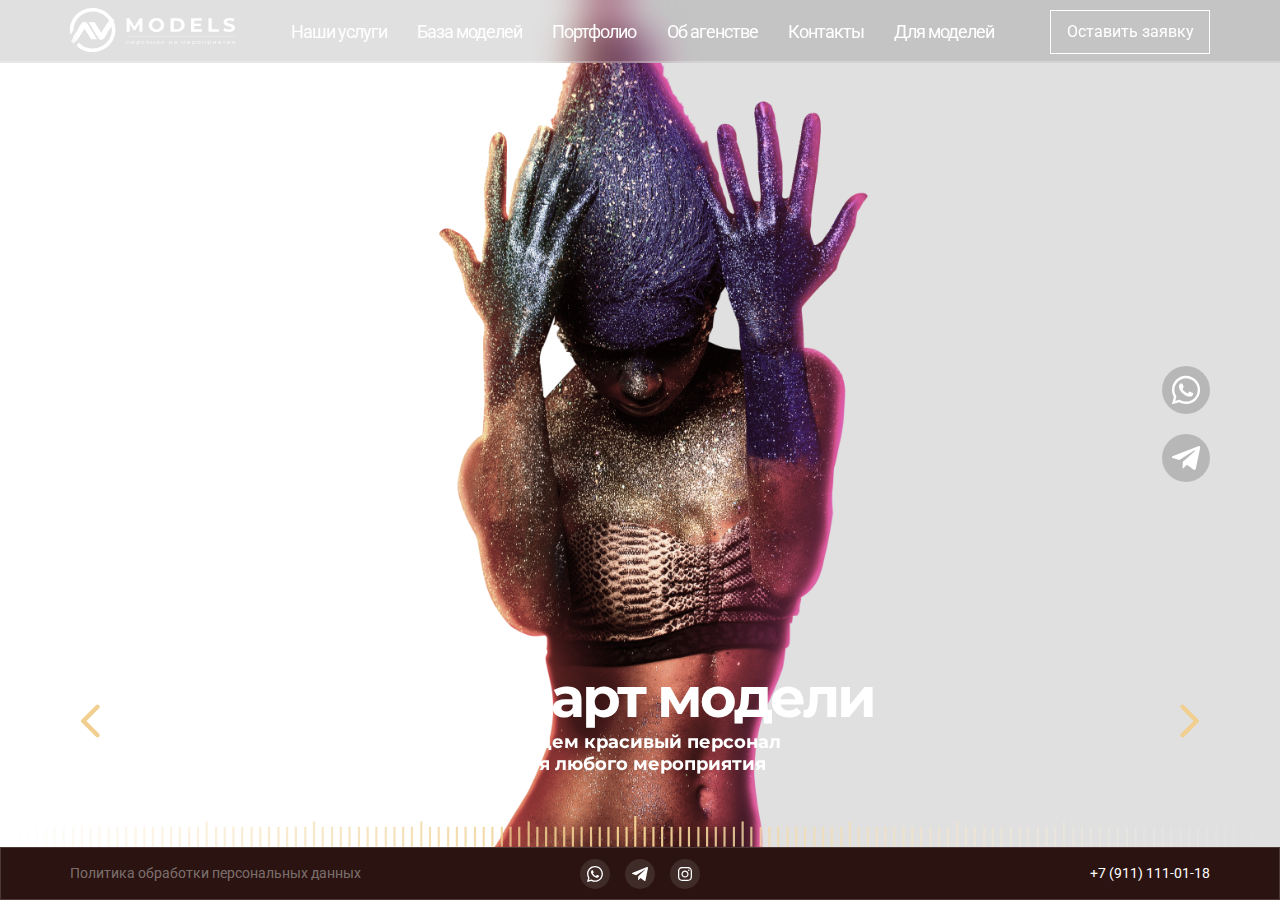
==== index.html @ 2f293f98 "home page" ====
<!DOCTYPE html>
<html lang="en">
  <head>
    <meta charset="UTF-8" />
    <meta name="viewport" content="width=device-width, initial-scale=1.0" />
    <meta http-equiv="X-UA-Compatible" content="ie=edge" />
    <title>Document</title>
    <meta name="author" content="Yuriy Zudikhin" />
    <link rel="stylesheet" href="css/slick.css" />
    <link rel="stylesheet" href="css/style.css" />
  </head>

  <body>

    <header class="header">
      <div class="container">
        <div class="header_block">
          <a class="header_block_logo" href="#">
            <img src="img/header/logo.svg" alt="">
          </a>
          <ul>
            <li>
              <a href="#">Наши услуги</a>
            </li>
            <li>
              <a href="#">База моделей</a>
            </li>
            <li>
              <a href="#">Портфолио</a>
            </li>
            <li>
              <a href="#">Об агенстве</a>
            </li>
            <li>
              <a href="#">Контакты</a>
            </li>
            <li>
              <a href="#">Для моделей</a>
            </li>
          </ul>
          <div class="header_block_btn">
            <span>Оставить заявку</span>
          </div>
          <div class="header_block_burger">
            <div class="line-menu half start"></div>
            <div class="line-menu"></div>
            <div class="line-menu half end"></div>
          </div>
        </div>
      </div>
    </header>

    <main class="main">
      <video autoplay muted loop>
        <source src="img/back_video.mp4" type="video/mp4">
      </video>
      <div class="main_slider">
        <a class="main_slider_item" href="#">
          <img src="img/main/1.png" alt="">
        </a>
        <a class="main_slider_item" href="#">
          <img src="img/main/1.png" alt="">
        </a>
        <a class="main_slider_item" href="#">
          <img src="img/main/1.png" alt="">
        </a>
      </div>

      <div class="main_nav">
        <div class="container">
          <div class="main_nav_wrap">
            <div class="main_nav_prev">
              <img src="img/main/prev.svg" alt="">
            </div>
            <div class="main_nav_slider">
              <a class="main_nav_slider_item" href="#">
                <h2>Бодиарт модели</h2>
                <p>Найдем красивый персонал <br> для любого мероприятия</p>
              </a>
              <a class="main_nav_slider_item" href="#">
                <h2>Мужчины модели</h2>
                <p>Найдем красивый персонал <br> для любого мероприятия</p>
              </a>
              <a class="main_nav_slider_item" href="#">
                <h2>Дети модели</h2>
                <p>Найдем красивый персонал <br> для любого мероприятия</p>
              </a>
            </div>
            <div class="main_nav_next">
              <img src="img/main/next.svg" alt="">
            </div>
          </div>
        </div>
      </div>
      
      <div class="main_social">
        <div class="container">
          <div class="main_social_link">
            <a href="#">
              <img src="img/main/whatsapp.svg" alt="">
            </a>
            <a href="#">
              <img src="img/main/telegram.svg" alt="">
            </a>
          </div>
        </div>
      </div>
 
      <img class="main_feature_mob" src="img/main/feature_mob.svg" alt="">
      <img class="main_feature_desk" src="img/main/feature.svg" alt="">
    </main>

    <footer class="footer">
      <div class="container">
        <div class="footer_block">
          <a class="footer_block_tel" href="tel:+79111110118">+7 (911) 111-01-18</a>
          <div class="footer_block_social">
            <a href="#">
              <img src="img/footer/wap.svg" alt="">
            </a>
            <a href="#">
              <img src="img/footer/telegram.svg" alt="">
            </a>
            <a href="#">
              <img src="img/footer/insta.svg" alt="">
            </a>
          </div>
          <a class="footer_block_politic" href="#">Политика обработки персональных данных</a>
        </div>
      </div>
    </footer>
    
    <script src="js/jquery-3.6.0.min.js"></script>
    <script src="js/slick.min.js"></script>
    <script src="js/main.js"></script>
    
  </body>
</html>
---- css/style.css ----
@import url("https://fonts.googleapis.com/css2?family=Montserrat:wght@400;700;800&family=Roboto&display=swap");
html, body, div, span, applet, object, iframe,
h1, h2, h3, h4, h5, h6, p, blockquote, pre,
a, abbr, acronym, address, big, cite, code,
del, dfn, em, img, ins, kbd, q, s, samp,
small, strike, strong, sub, sup, tt, var,
b, u, i, center,
dl, dt, dd, ol, ul, li,
fieldset, form, label, legend,
table, caption, tbody, tfoot, thead, tr, th, td,
article, aside, canvas, details, embed,
figure, figcaption, footer, header, hgroup,
menu, nav, output, ruby, section, summary,
time, mark, audio, video {
  margin: 0;
  padding: 0;
  border: 0;
  font-size: 100%;
  font: inherit;
  vertical-align: baseline;
}

/* HTML5 display-role reset for older browsers */
article, aside, details, figcaption, figure,
footer, header, hgroup, menu, nav, section {
  display: block;
}

body {
  line-height: 1;
  overflow-x: hidden;
  position: relative;
}

body.scroll {
  overflow-y: hidden;
}

ul {
  list-style: none;
}

blockquote, q {
  quotes: none;
}

blockquote:before, blockquote:after,
q:before, q:after {
  content: "";
  content: none;
}

table {
  border-collapse: collapse;
  border-spacing: 0;
}

button {
  border: none;
  cursor: pointer;
}

input[type=number]::-webkit-inner-spin-button {
  -webkit-appearance: none;
}

input[type=number] {
  border: none;
  -moz-appearance: textfield;
}

input[type=number]:focus {
  outline: none;
}

input[type=tel] {
  border: none;
  background-image: none;
  background-color: transparent;
  -webkit-box-shadow: none;
  box-shadow: none;
}

input[type=text] {
  border: none;
  background-image: none;
  background-color: transparent;
  -webkit-box-shadow: none;
  box-shadow: none;
}

input[type=tel]:focus {
  outline: none;
}

input[type=text]:focus {
  outline: none;
}

textarea:focus {
  outline: none;
}

textarea {
  border: none;
  overflow: auto;
  outline: none;
  -webkit-box-shadow: none;
  box-shadow: none;
  resize: none;
}

select {
  outline: none;
}

button {
  background-color: transparent;
  border: none;
  outline: none;
  padding: 0px;
}

button:focus {
  border: none;
  outline: none;
}

a {
  text-decoration: none;
}

a:hover {
  text-decoration: none;
}

div {
  -webkit-tap-highlight-color: transparent;
}

input {
  border: none;
}

input:focus {
  outline: none;
}

.container {
  -webkit-box-sizing: border-box;
  box-sizing: border-box;
  padding: 0px 15px;
  width: 100%;
  margin: 0 auto;
  position: relative;
}

@media (min-width: 768px) {
  .container {
    padding: 0px 30px;
  }
}
@media (min-width: 1024px) {
  .container {
    padding: 0px 45px;
  }
}
@media (min-width: 1200px) {
  .container {
    padding: 0px;
    max-width: 1140px;
  }
}
.header {
  position: absolute;
  left: 0px;
  top: 10px;
  width: 100%;
  z-index: 3;
}
.header_block {
  display: -webkit-box;
  display: -ms-flexbox;
  display: flex;
  -webkit-box-align: center;
      -ms-flex-align: center;
          align-items: center;
  -webkit-box-pack: justify;
      -ms-flex-pack: justify;
          justify-content: space-between;
}
.header_block_logo a img {
  width: 165px;
}
.header_block ul {
  display: none;
}
.header_block_btn {
  display: none;
}
.header_block_burger {
  position: relative;
  width: 26px;
  height: 16px;
  position: relative;
  display: -webkit-box;
  display: -ms-flexbox;
  display: flex;
  -webkit-box-orient: vertical;
  -webkit-box-direction: normal;
  -ms-flex-direction: column;
  flex-direction: column;
  -webkit-box-pack: justify;
  -ms-flex-pack: justify;
  justify-content: space-between;
  cursor: pointer;
  -webkit-transition: -webkit-transform 330ms ease-out;
  transition: -webkit-transform 330ms ease-out;
  transition: transform 330ms ease-out;
  transition: transform 330ms ease-out, -webkit-transform 330ms ease-out;
  margin-left: 7px;
}
.header_block_burger .line-menu {
  background: #fff;
  height: 2px;
  width: 100%;
}
.header_block_burger .line-menu.half {
  width: 50%;
}
.header_block_burger .line-menu.start {
  transition: transform 330ms cubic-bezier(0.54, -0.81, 0.57, 0.57), -webkit-transform 330ms cubic-bezier(0.54, -0.81, 0.57, 0.57);
  -webkit-transform-origin: right;
  transform-origin: right;
}
.header_block_burger .line-menu.end {
  -ms-flex-item-align: end;
  align-self: flex-end;
  -webkit-transition: -webkit-transform 330ms cubic-bezier(0.54, -0.81, 0.57, 0.57);
  transition: -webkit-transform 330ms cubic-bezier(0.54, -0.81, 0.57, 0.57);
  transition: transform 330ms cubic-bezier(0.54, -0.81, 0.57, 0.57);
  transition: transform 330ms cubic-bezier(0.54, -0.81, 0.57, 0.57), -webkit-transform 330ms cubic-bezier(0.54, -0.81, 0.57, 0.57);
  -webkit-transform-origin: left;
  transform-origin: left;
}
.header_block_burger.active {
  -webkit-transform: rotate(-45deg);
  transform: rotate(-45deg);
}
.header_block_burger.active .line-menu.start {
  -webkit-transform: rotate(-90deg) translateX(6px);
          transform: rotate(-90deg) translateX(6px);
}
.header_block_burger.active .line-menu.end {
  -webkit-transform: rotate(-90deg) translateX(-6px);
          transform: rotate(-90deg) translateX(-6px);
}
@media (min-width: 1200px) {
  .header {
    top: 0px;
    -webkit-box-sizing: border-box;
            box-sizing: border-box;
    padding: 8px 0px;
    background: rgba(0, 0, 0, 0.12);
    -webkit-backdrop-filter: blur(20px);
            backdrop-filter: blur(20px);
  }
  .header::after {
    content: "";
    position: absolute;
    left: 0px;
    bottom: 0px;
    width: 100%;
    height: 2px;
    background: rgba(255, 255, 255, 0.23);
  }
  .header_block ul {
    display: -webkit-box;
    display: -ms-flexbox;
    display: flex;
    -webkit-box-align: center;
        -ms-flex-align: center;
            align-items: center;
  }
  .header_block ul li {
    margin-left: 30px;
  }
  .header_block ul li:first-child {
    margin-left: 0px;
  }
  .header_block ul li a {
    font-family: "Roboto", sans-serif;
    font-weight: 400;
    font-size: 18px;
    line-height: 27px;
    text-align: center;
    letter-spacing: -0.055em;
    color: #FFFFFF;
  }
  .header_block_burger {
    display: none;
  }
  .header_block_btn {
    -webkit-box-sizing: border-box;
            box-sizing: border-box;
    width: 160px;
    height: 44px;
    display: -webkit-box;
    display: -ms-flexbox;
    display: flex;
    -webkit-box-align: center;
        -ms-flex-align: center;
            align-items: center;
    -webkit-box-pack: center;
        -ms-flex-pack: center;
            justify-content: center;
    box-sizing: border-box;
    border: 1px solid white;
    cursor: pointer;
  }
  .header_block_btn span {
    font-family: "Roboto", sans-serif;
    font-weight: 400;
    font-size: 16px;
    line-height: 24px;
    text-align: center;
    color: #FFFFFF;
  }
}

.footer {
  -webkit-box-sizing: border-box;
          box-sizing: border-box;
  position: relative;
  background: #2A1310;
  border: 1px solid rgba(255, 255, 255, 0.16);
  padding: 15px 0px;
}
.footer_block {
  display: -webkit-box;
  display: -ms-flexbox;
  display: flex;
  -webkit-box-orient: vertical;
  -webkit-box-direction: normal;
      -ms-flex-direction: column;
          flex-direction: column;
  -webkit-box-align: center;
      -ms-flex-align: center;
          align-items: center;
  -webkit-box-pack: center;
      -ms-flex-pack: center;
          justify-content: center;
}
.footer_block_tel {
  font-family: "Roboto", sans-serif;
  font-weight: 400;
  font-size: 14px;
  line-height: 21px;
  color: #FFFFFF;
}
.footer_block_social {
  display: -webkit-box;
  display: -ms-flexbox;
  display: flex;
  -webkit-box-align: center;
      -ms-flex-align: center;
          align-items: center;
  -webkit-box-pack: center;
      -ms-flex-pack: center;
          justify-content: center;
  margin-top: 8px;
}
.footer_block_social a {
  width: 30px;
  height: 30px;
  display: -webkit-box;
  display: -ms-flexbox;
  display: flex;
  -webkit-box-align: center;
      -ms-flex-align: center;
          align-items: center;
  -webkit-box-pack: center;
      -ms-flex-pack: center;
          justify-content: center;
  -webkit-box-sizing: border-box;
          box-sizing: border-box;
  border-radius: 50%;
  background: rgba(255, 255, 255, 0.1);
  margin-left: 15px;
}
.footer_block_social a:first-child {
  margin-left: 0px;
}
.footer_block_politic {
  font-family: "Roboto", sans-serif;
  font-weight: 400;
  font-size: 14px;
  line-height: 21px;
  color: rgba(255, 255, 255, 0.4);
  display: inline-block;
  margin-top: 5px;
}
@media (min-width: 1024px) {
  .footer_block {
    -webkit-box-orient: horizontal;
    -webkit-box-direction: normal;
        -ms-flex-direction: row;
            flex-direction: row;
    -webkit-box-pack: justify;
        -ms-flex-pack: justify;
            justify-content: space-between;
    position: relative;
  }
  .footer_block_tel {
    -webkit-box-ordinal-group: 4;
        -ms-flex-order: 3;
            order: 3;
  }
  .footer_block_social {
    margin-top: 0px;
    -webkit-box-ordinal-group: 3;
        -ms-flex-order: 2;
            order: 2;
    position: absolute;
    left: 50%;
    top: 50%;
    -webkit-transform: translate(-50%, -50%);
            transform: translate(-50%, -50%);
  }
  .footer_block_politic {
    -webkit-box-ordinal-group: 2;
        -ms-flex-order: 1;
            order: 1;
    margin-top: 0px;
  }
}

.main {
  height: calc(100vh - 117px);
  position: relative;
}
.main_feature_mob {
  position: absolute;
  left: 0px;
  bottom: 0px;
  width: 100%;
  z-index: 2;
}
.main_feature_desk {
  display: none;
}
.main_social {
  position: absolute;
  width: 100%;
  top: 50%;
  -webkit-transform: translateY(-50%);
          transform: translateY(-50%);
  z-index: 2;
}
.main_social_link {
  display: -webkit-box;
  display: -ms-flexbox;
  display: flex;
  -webkit-box-orient: vertical;
  -webkit-box-direction: normal;
      -ms-flex-direction: column;
          flex-direction: column;
  position: absolute;
  right: 15px;
  top: 50%;
  -webkit-transform: translateY(-50%);
          transform: translateY(-50%);
}
.main_social_link a {
  display: -webkit-box;
  display: -ms-flexbox;
  display: flex;
  -webkit-box-align: center;
      -ms-flex-align: center;
          align-items: center;
  -webkit-box-pack: center;
      -ms-flex-pack: center;
          justify-content: center;
  -webkit-box-sizing: border-box;
          box-sizing: border-box;
  border-radius: 50%;
  width: 48px;
  height: 48px;
  background: rgba(0, 0, 0, 0.18);
  margin-top: 15px;
}
.main_social_link a:first-child {
  margin-top: 0px;
}
.main_slider {
  position: absolute;
  left: 0px;
  bottom: 0px;
  width: 100%;
  z-index: 2;
}
.main_slider_item {
  display: -webkit-box !important;
  display: -ms-flexbox !important;
  display: flex !important;
  -webkit-box-align: center;
      -ms-flex-align: center;
          align-items: center;
  -webkit-box-pack: center;
      -ms-flex-pack: center;
          justify-content: center;
}
.main_slider_item img {
  width: 90%;
}
.main_nav {
  position: absolute;
  left: 0px;
  bottom: 37px;
  width: 100%;
  z-index: 3;
}
.main_nav_wrap {
  position: relative;
  display: -webkit-box;
  display: -ms-flexbox;
  display: flex;
  -webkit-box-align: center;
      -ms-flex-align: center;
          align-items: center;
  -webkit-box-pack: justify;
      -ms-flex-pack: justify;
          justify-content: space-between;
}
.main_nav_prev {
  cursor: pointer;
}
.main_nav_slider {
  width: calc(100% - 100px);
}
.main_nav_slider_item {
  display: -webkit-box !important;
  display: -ms-flexbox !important;
  display: flex !important;
  -webkit-box-orient: vertical;
  -webkit-box-direction: normal;
      -ms-flex-direction: column;
          flex-direction: column;
  -webkit-box-align: center;
      -ms-flex-align: center;
          align-items: center;
}
.main_nav_slider_item h2 {
  font-family: "Montserrat", sans-serif;
  font-weight: 700;
  font-size: 24px;
  line-height: 24px;
  text-align: center;
  letter-spacing: -0.055em;
  color: #FFFFFF;
}
.main_nav_slider_item p {
  font-family: "Montserrat", sans-serif;
  font-weight: 700;
  font-size: 14px;
  line-height: 17px;
  display: -webkit-box;
  display: -ms-flexbox;
  display: flex;
  -webkit-box-align: center;
      -ms-flex-align: center;
          align-items: center;
  text-align: center;
  color: #FFFFFF;
  margin-top: 5px;
}
.main_nav_next {
  cursor: pointer;
}
.main::before {
  content: "";
  position: absolute;
  right: 0px;
  top: 0px;
  height: 100%;
  width: 50%;
  background: rgba(0, 0, 0, 0.12);
  mix-blend-mode: normal;
  border-left: 2px solid rgba(255, 255, 255, 0.23);
  -webkit-backdrop-filter: blur(19.5px);
          backdrop-filter: blur(19.5px);
  z-index: 1;
}
.main video {
  position: absolute;
  left: 0px;
  top: 0px;
  width: 100%;
  height: 100%;
  -o-object-fit: cover;
     object-fit: cover;
}
@media (min-width: 768px) {
  .main::before {
    width: calc(50% + 2px);
  }
  .main_feature_mob {
    display: none;
  }
  .main_feature_desk {
    display: block;
    position: absolute;
    left: 0px;
    bottom: 0px;
    width: 100%;
    z-index: 2;
  }
  .main_slider_item img {
    width: 500px;
  }
  .main_social_link {
    right: 30px;
  }
}
@media (min-width: 1024px) {
  .main {
    height: calc(100vh - 53px);
  }
  .main::before {
    width: calc(50% + 3px);
  }
  .main_social_link {
    right: 45px;
  }
  .main_slider_item img {
    width: 400px;
  }
}
@media (min-width: 1200px) {
  .main::before {
    width: calc(50% + 4px);
  }
  .main_social_link {
    right: 0px;
  }
  .main_social_link a {
    margin-top: 20px;
  }
  .main_slider_item img {
    width: auto;
    height: calc(100vh - 53px);
  }
  .main_nav {
    bottom: 72px;
  }
  .main_nav_slider_item h2 {
    font-size: 56px;
    line-height: 57px;
  }
  .main_nav_slider_item p {
    font-size: 18px;
    line-height: 22px;
    margin-top: 5px;
  }
}
@media (min-width: 1360px) {
  .main::before {
    width: calc(50% + 5px);
  }
}
@media (min-width: 1920px) {
  .main::before {
    width: calc(50% + 6px);
  }
}
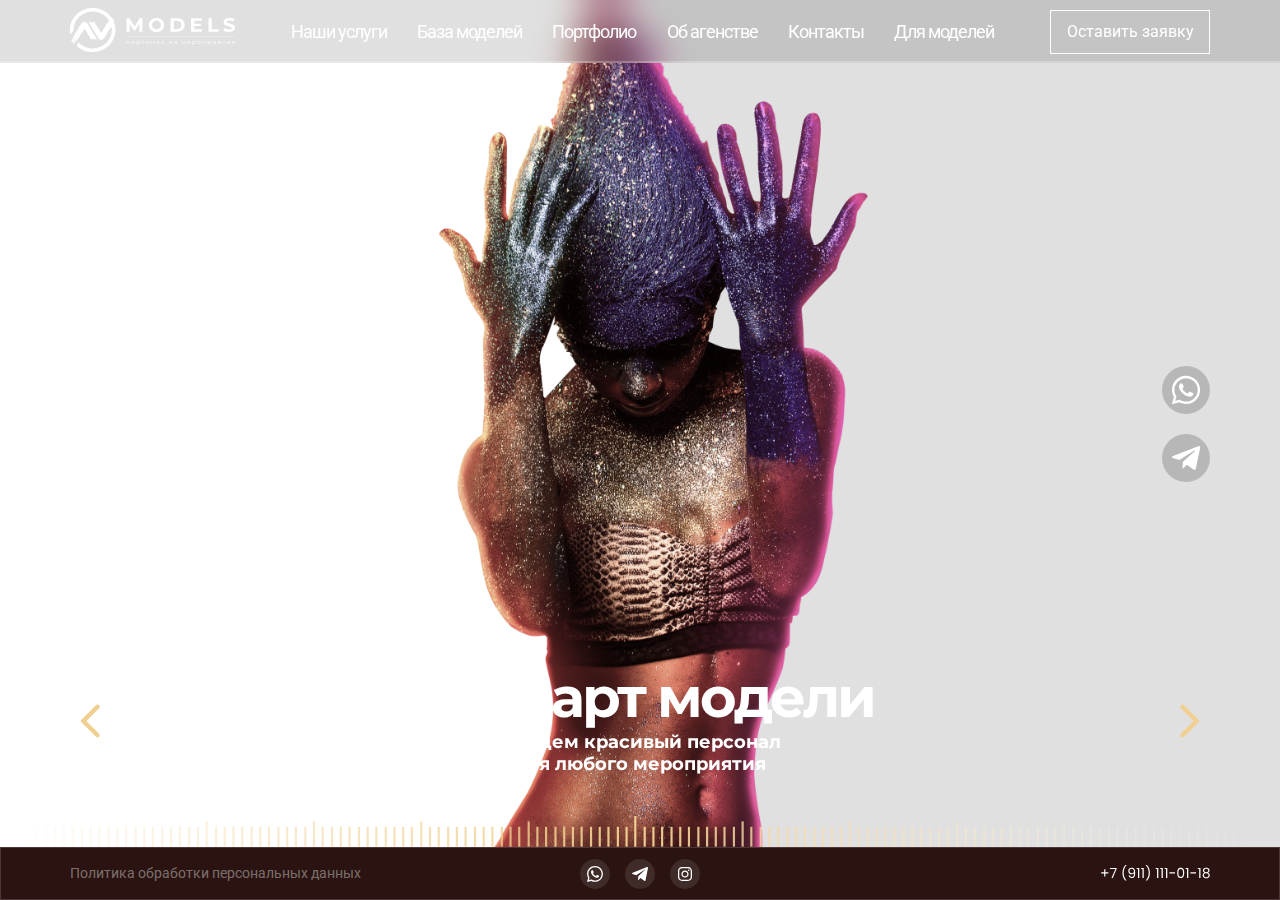
==== commit 00cb4aef: "pravki" ====
--- a/index.html
+++ b/index.html
@@ -113,7 +113,7 @@
     <footer class="footer">
       <div class="container">
         <div class="footer_block">
-          <a class="footer_block_tel" href="tel:+79111110118">+7 (911) 111-01-18</a>
+          <a class="footer_block_tel" href="tel:+79111110118"><img src="img/footer/tel.svg" alt=""></a>
           <div class="footer_block_social">
             <a href="#">
               <img src="img/footer/wap.svg" alt="">
@@ -131,8 +131,31 @@
     </footer>
     
     <script src="js/jquery-3.6.0.min.js"></script>
-    <script src="js/slick.min.js"></script>
+    <script src="js/slick.js"></script>
     <script src="js/main.js"></script>
     
   </body>
 </html>
+
+<script>
+
+  var slider = $("body");
+
+  slider.on('wheel', (function(e) {
+    e.preventDefault();
+
+    clearTimeout(scroll);
+    scroll = setTimeout(function(){
+      scrollCount = 0;
+    }, 200);
+    if(scrollCount) return 0;
+    scrollCount = 1;
+
+    if (e.originalEvent.deltaY < 0) {
+      $(".main_slider").slick('slickNext');
+    } else {
+      $(".main_slider").slick('slickPrev');
+    }
+  }));
+
+</script>
--- a/css/style.css
+++ b/css/style.css
@@ -328,6 +328,2205 @@
   }
 }
 
+.main {
+  height: calc(100vh - 117px);
+  position: relative;
+}
+.main_feature_mob {
+  position: absolute;
+  left: 0px;
+  bottom: 0px;
+  width: 100%;
+  z-index: 2;
+}
+.main_feature_desk {
+  display: none;
+}
+.main_social {
+  position: absolute;
+  width: 100%;
+  top: 50%;
+  -webkit-transform: translateY(-50%);
+          transform: translateY(-50%);
+  z-index: 2;
+}
+.main_social_link {
+  display: -webkit-box;
+  display: -ms-flexbox;
+  display: flex;
+  -webkit-box-orient: vertical;
+  -webkit-box-direction: normal;
+      -ms-flex-direction: column;
+          flex-direction: column;
+  position: absolute;
+  right: 15px;
+  top: 50%;
+  -webkit-transform: translateY(-50%);
+          transform: translateY(-50%);
+}
+.main_social_link a {
+  display: -webkit-box;
+  display: -ms-flexbox;
+  display: flex;
+  -webkit-box-align: center;
+      -ms-flex-align: center;
+          align-items: center;
+  -webkit-box-pack: center;
+      -ms-flex-pack: center;
+          justify-content: center;
+  -webkit-box-sizing: border-box;
+          box-sizing: border-box;
+  border-radius: 50%;
+  width: 48px;
+  height: 48px;
+  background: rgba(0, 0, 0, 0.18);
+  margin-top: 15px;
+}
+.main_social_link a:first-child {
+  margin-top: 0px;
+}
+.main_slider {
+  position: absolute;
+  left: 0px;
+  bottom: 0px;
+  width: 100%;
+  z-index: 2;
+}
+.main_slider_item {
+  display: -webkit-box !important;
+  display: -ms-flexbox !important;
+  display: flex !important;
+  -webkit-box-align: center;
+      -ms-flex-align: center;
+          align-items: center;
+  -webkit-box-pack: center;
+      -ms-flex-pack: center;
+          justify-content: center;
+}
+.main_slider_item img {
+  width: 90%;
+}
+.main_nav {
+  position: absolute;
+  left: 0px;
+  bottom: 37px;
+  width: 100%;
+  z-index: 3;
+}
+.main_nav_wrap {
+  position: relative;
+  display: -webkit-box;
+  display: -ms-flexbox;
+  display: flex;
+  -webkit-box-align: center;
+      -ms-flex-align: center;
+          align-items: center;
+  -webkit-box-pack: justify;
+      -ms-flex-pack: justify;
+          justify-content: space-between;
+}
+.main_nav_prev {
+  cursor: pointer;
+}
+.main_nav_slider {
+  width: calc(100% - 100px);
+}
+.main_nav_slider_item {
+  display: -webkit-box !important;
+  display: -ms-flexbox !important;
+  display: flex !important;
+  -webkit-box-orient: vertical;
+  -webkit-box-direction: normal;
+      -ms-flex-direction: column;
+          flex-direction: column;
+  -webkit-box-align: center;
+      -ms-flex-align: center;
+          align-items: center;
+}
+.main_nav_slider_item h2 {
+  font-family: "Montserrat", sans-serif;
+  font-weight: 700;
+  font-size: 24px;
+  line-height: 24px;
+  text-align: center;
+  letter-spacing: -0.055em;
+  color: #FFFFFF;
+}
+.main_nav_slider_item p {
+  font-family: "Montserrat", sans-serif;
+  font-weight: 700;
+  font-size: 14px;
+  line-height: 17px;
+  display: -webkit-box;
+  display: -ms-flexbox;
+  display: flex;
+  -webkit-box-align: center;
+      -ms-flex-align: center;
+          align-items: center;
+  text-align: center;
+  color: #FFFFFF;
+  margin-top: 5px;
+}
+.main_nav_next {
+  cursor: pointer;
+}
+.main::before {
+  content: "";
+  position: absolute;
+  right: 0px;
+  top: 0px;
+  height: 100%;
+  width: 50%;
+  background: rgba(0, 0, 0, 0.12);
+  mix-blend-mode: normal;
+  border-left: 2px solid rgba(255, 255, 255, 0.23);
+  -webkit-backdrop-filter: blur(19.5px);
+          backdrop-filter: blur(19.5px);
+  z-index: 1;
+}
+.main video {
+  position: absolute;
+  left: 0px;
+  top: 0px;
+  width: 100%;
+  height: 100%;
+  -o-object-fit: cover;
+     object-fit: cover;
+}
+@media (min-width: 768px) {
+  .main::before {
+    width: calc(50% + 2px);
+  }
+  .main_feature_mob {
+    display: none;
+  }
+  .main_feature_desk {
+    display: block;
+    position: absolute;
+    left: 0px;
+    bottom: 0px;
+    width: 100%;
+    z-index: 2;
+  }
+  .main_slider_item img {
+    width: 500px;
+  }
+  .main_social_link {
+    right: 30px;
+  }
+}
+@media (min-width: 1024px) {
+  .main {
+    height: calc(100vh - 53px);
+  }
+  .main::before {
+    width: calc(50% + 3px);
+  }
+  .main_social_link {
+    right: 45px;
+  }
+  .main_slider_item img {
+    width: 400px;
+  }
+}
+@media (min-width: 1200px) {
+  .main::before {
+    width: calc(50% + 4px);
+  }
+  .main_social_link {
+    right: 0px;
+  }
+  .main_social_link a {
+    margin-top: 20px;
+  }
+  .main_slider_item img {
+    width: auto;
+    height: calc(100vh - 53px);
+  }
+  .main_nav {
+    bottom: 72px;
+  }
+  .main_nav_slider_item h2 {
+    font-size: 56px;
+    line-height: 57px;
+  }
+  .main_nav_slider_item p {
+    font-size: 18px;
+    line-height: 22px;
+    margin-top: 5px;
+  }
+}
+@media (min-width: 1360px) {
+  .main::before {
+    width: calc(50% + 5px);
+  }
+}
+@media (min-width: 1920px) {
+  .main::before {
+    width: calc(50% + 6px);
+  }
+}
+
+.services {
+  height: calc(100vh - 117px);
+  position: relative;
+  -webkit-box-sizing: border-box;
+          box-sizing: border-box;
+  padding-top: 74px;
+}
+.services::after {
+  content: "";
+  position: absolute;
+  left: 0px;
+  bottom: 0px;
+  width: 100%;
+  height: 96px;
+  background: -webkit-gradient(linear, left top, left bottom, from(rgba(42, 19, 16, 0)), to(#2A1310));
+  background: linear-gradient(180deg, rgba(42, 19, 16, 0) 0%, #2A1310 100%);
+}
+.services video {
+  position: absolute;
+  left: 0px;
+  top: 0px;
+  width: 100%;
+  height: 100%;
+  -o-object-fit: cover;
+     object-fit: cover;
+}
+.services h2 {
+  font-family: "Montserrat", sans-serif;
+  font-weight: 700;
+  font-size: 24px;
+  line-height: 24px;
+  color: #FFFFFF;
+}
+.services_block {
+  position: relative;
+  height: calc(100vh - 235px);
+  -webkit-box-sizing: border-box;
+          box-sizing: border-box;
+  padding-bottom: 80px;
+  overflow-y: scroll;
+  margin-top: 20px;
+  -ms-overflow-style: none; /* IE and Edge */
+  scrollbar-width: none; /* Firefox */
+}
+.services_block::-webkit-scrollbar {
+  display: none;
+}
+.services_block_item {
+  margin-top: 30px;
+}
+.services_block_item:first-child {
+  margin-top: 0px;
+}
+.services_block_item_top {
+  position: relative;
+}
+.services_block_item_top h4 {
+  font-family: "Montserrat", sans-serif;
+  font-weight: 700;
+  font-size: 14px;
+  line-height: 14px;
+  color: #FFFFFF;
+  text-transform: uppercase;
+}
+.services_block_item_top::after {
+  content: "";
+  position: absolute;
+  left: 0px;
+  bottom: -10px;
+  width: 100%;
+  height: 5px;
+  background: linear-gradient(94.54deg, rgba(240, 207, 144, 0) 0%, rgba(217, 180, 110, 0.37) 52.6%, rgba(197, 157, 80, 0) 100%);
+}
+.services_block_item_body {
+  margin-top: 30px;
+}
+.services_block_item_body_item {
+  -webkit-box-sizing: border-box;
+          box-sizing: border-box;
+  background: rgba(255, 255, 255, 0.1);
+  -webkit-box-shadow: 0px 4px 4px rgba(0, 0, 0, 0.25);
+          box-shadow: 0px 4px 4px rgba(0, 0, 0, 0.25);
+  -webkit-backdrop-filter: blur(15px);
+          backdrop-filter: blur(15px);
+  padding: 30px;
+  display: block;
+  margin-top: 15px;
+}
+.services_block_item_body_item h5 {
+  font-family: "Montserrat", sans-serif;
+  font-weight: 700;
+  font-size: 18px;
+  line-height: 18px;
+  color: #FFFFFF;
+  height: 36px;
+  text-transform: uppercase;
+}
+.services_block_item_body_item p {
+  font-family: "Montserrat";
+  font-weight: 400;
+  font-size: 18px;
+  line-height: 22px;
+  color: #FFFFFF;
+  margin-top: 15px;
+}
+@media (min-width: 768px) {
+  .services_block_item_body {
+    display: -webkit-box;
+    display: -ms-flexbox;
+    display: flex;
+    -webkit-box-pack: justify;
+        -ms-flex-pack: justify;
+            justify-content: space-between;
+    -ms-flex-wrap: wrap;
+        flex-wrap: wrap;
+  }
+  .services_block_item_body_item {
+    width: calc(50% - 10px);
+  }
+}
+@media (min-width: 1024px) {
+  .services {
+    height: calc(100vh - 53px);
+  }
+  .services_block {
+    height: calc(100vh - 171px);
+  }
+}
+@media (min-width: 1200px) {
+  .services {
+    padding-top: 100px;
+  }
+  .services h2 {
+    font-size: 68px;
+    line-height: 69px;
+  }
+  .services_block {
+    margin-top: 32px;
+    height: calc(100vh - 253px);
+  }
+  .services_block_item {
+    margin-top: 50px;
+  }
+  .services_block_item_top h4 {
+    font-size: 24px;
+    line-height: 24px;
+  }
+  .services_block_item_body {
+    -webkit-box-pack: start;
+        -ms-flex-pack: start;
+            justify-content: flex-start;
+    margin-top: 17px;
+  }
+  .services_block_item_body_item {
+    width: calc(33.3333333333% - 20px);
+    margin-left: 30px;
+    margin-top: 30px;
+  }
+  .services_block_item_body_item:first-child {
+    margin-left: 0px;
+  }
+  .services_block_item_body_item:nth-child(3n+4) {
+    margin-left: 0px;
+  }
+}
+
+.model {
+  height: calc(100vh - 117px);
+  position: relative;
+  -webkit-box-sizing: border-box;
+          box-sizing: border-box;
+  padding-top: 74px;
+}
+.model_back {
+  position: absolute;
+  left: 0px;
+  bottom: 0px;
+  width: 100%;
+  background: rgba(0, 0, 0, 0.12);
+  mix-blend-mode: normal;
+  border-top: 2px solid rgba(255, 255, 255, 0.23);
+  -webkit-backdrop-filter: blur(19.5px);
+          backdrop-filter: blur(19.5px);
+  z-index: 1;
+}
+.model video {
+  position: absolute;
+  left: 0px;
+  top: 0px;
+  width: 100%;
+  height: 100%;
+  -o-object-fit: cover;
+     object-fit: cover;
+}
+.model_block {
+  position: relative;
+  z-index: 2;
+}
+.model_block_left_slider .slick-slide {
+  margin: 0 8px;
+}
+.model_block_left_slider_item img {
+  width: 100%;
+}
+.model_block_left_bot {
+  display: -webkit-box;
+  display: -ms-flexbox;
+  display: flex;
+  -webkit-box-align: center;
+      -ms-flex-align: center;
+          align-items: center;
+  -webkit-box-pack: center;
+      -ms-flex-pack: center;
+          justify-content: center;
+  margin-top: 15px;
+}
+.model_block_left_bot_prev {
+  cursor: pointer;
+}
+.model_block_left_bot_count {
+  margin: 0px 10px;
+}
+.model_block_left_bot_count_cur {
+  font-family: "Montserrat";
+  font-weight: 800;
+  font-size: 18px;
+  line-height: 22px;
+  color: #FFFFFF;
+}
+.model_block_left_bot_count_all {
+  font-family: "Montserrat";
+  font-style: normal;
+  font-weight: 400;
+  font-size: 18px;
+  line-height: 22px;
+  color: rgba(255, 255, 255, 0.38);
+}
+.model_block_left_bot_next {
+  cursor: pointer;
+}
+.model_block_right {
+  margin-top: 35px;
+  position: relative;
+}
+.model_block_right h2 {
+  font-family: "Montserrat", sans-serif;
+  font-weight: 700;
+  font-size: 24px;
+  line-height: 24px;
+  color: #FFFFFF;
+}
+.model_block_right ul li {
+  display: -webkit-box;
+  display: -ms-flexbox;
+  display: flex;
+  -webkit-box-align: center;
+      -ms-flex-align: center;
+          align-items: center;
+  -webkit-box-pack: justify;
+      -ms-flex-pack: justify;
+          justify-content: space-between;
+  position: relative;
+  margin-top: 12px;
+}
+.model_block_right ul li::after {
+  content: "";
+  position: absolute;
+  left: 0px;
+  bottom: -5px;
+  width: 100%;
+  height: 2px;
+  background: linear-gradient(94.54deg, rgba(240, 207, 144, 0) 0%, rgba(217, 180, 110, 0.37) 52.6%, rgba(197, 157, 80, 0) 100%);
+}
+.model_block_right ul li span {
+  font-family: "Montserrat";
+  font-weight: 400;
+  font-size: 16px;
+  line-height: 20px;
+  color: #FFFFFF;
+}
+.model_block_right button {
+  width: 100%;
+  height: 45px;
+  -webkit-box-sizing: border-box;
+          box-sizing: border-box;
+  border: 1px solid #F0CF90;
+  display: -webkit-box;
+  display: -ms-flexbox;
+  display: flex;
+  -webkit-box-align: center;
+      -ms-flex-align: center;
+          align-items: center;
+  -webkit-box-pack: center;
+      -ms-flex-pack: center;
+          justify-content: center;
+  margin-top: 37px;
+  -webkit-transition: all 0.3s linear;
+  transition: all 0.3s linear;
+  background: transparent;
+}
+.model_block_right button span {
+  font-family: "Roboto", sans-serif;
+  font-weight: 400;
+  font-size: 14px;
+  line-height: 21px;
+  color: #F0CF90;
+  -webkit-transition: all 0.3s linear;
+  transition: all 0.3s linear;
+}
+.model_block_right button:hover {
+  background: #F0CF90;
+  -webkit-transition: all 0.3s linear;
+  transition: all 0.3s linear;
+}
+.model_block_right button:hover span {
+  color: black;
+  -webkit-transition: all 0.3s linear;
+  transition: all 0.3s linear;
+}
+@media (min-width: 768px) {
+  .model_block_left {
+    width: 600px;
+    margin: 0 auto;
+  }
+}
+@media (min-width: 1024px) {
+  .model {
+    height: calc(100vh - 53px);
+  }
+  .model_back {
+    height: 100%;
+    width: 50%;
+    right: 0px;
+    left: auto;
+    border-left: 2px solid rgba(255, 255, 255, 0.23);
+  }
+  .model_block {
+    display: -webkit-box;
+    display: -ms-flexbox;
+    display: flex;
+    -webkit-box-align: center;
+        -ms-flex-align: center;
+            align-items: center;
+    -webkit-box-pack: justify;
+        -ms-flex-pack: justify;
+            justify-content: space-between;
+  }
+  .model_block_left {
+    width: calc(50% - 15px);
+    margin: 0px;
+  }
+  .model_block_left_slider .slick-slide {
+    margin: 0px;
+  }
+  .model_block_left_slider .slick-slide > div {
+    display: -webkit-box;
+    display: -ms-flexbox;
+    display: flex;
+  }
+  .model_block_left_slider .slick-slide > div:last-child {
+    margin-top: 15px;
+  }
+  .model_block_left_slider_item {
+    margin: 0px 8px;
+  }
+  .model_block_left_slider_item img {
+    height: 270px;
+    -o-object-fit: cover;
+       object-fit: cover;
+  }
+  .model_block_right {
+    width: calc(50% - 15px);
+  }
+}
+@media (min-width: 1200px) {
+  .model {
+    display: -webkit-box;
+    display: -ms-flexbox;
+    display: flex;
+    -webkit-box-align: center;
+        -ms-flex-align: center;
+            align-items: center;
+    -webkit-box-pack: center;
+        -ms-flex-pack: center;
+            justify-content: center;
+  }
+  .model_block {
+    -webkit-box-pack: justify;
+        -ms-flex-pack: justify;
+            justify-content: space-between;
+  }
+  .model_block_right {
+    width: 418px;
+    margin-top: 0px;
+    margin-left: 70px;
+  }
+  .model_block_left {
+    width: 554px;
+  }
+  .model_block_left_slider_item {
+    margin: 0px 15px;
+  }
+  .model_block_left_slider_item img {
+    height: 260px;
+  }
+  .model_block_left_slider .slick-slide > div:last-child {
+    margin-top: 30px;
+  }
+}
+@media (min-width: 1440px) {
+  .model_block_left_slider_item img {
+    height: 300px;
+  }
+}
+
+.form {
+  min-height: calc(100vh - 117px);
+  position: relative;
+  -webkit-box-sizing: border-box;
+          box-sizing: border-box;
+  padding-top: 74px;
+  display: -webkit-box;
+  display: -ms-flexbox;
+  display: flex;
+  -webkit-box-align: center;
+      -ms-flex-align: center;
+          align-items: center;
+  -webkit-box-pack: center;
+      -ms-flex-pack: center;
+          justify-content: center;
+}
+.form_back {
+  position: absolute;
+  left: 0px;
+  bottom: 0px;
+  width: 100%;
+  height: 100%;
+  background: rgba(0, 0, 0, 0.12);
+  mix-blend-mode: normal;
+  border-top: 2px solid rgba(255, 255, 255, 0.23);
+  -webkit-backdrop-filter: blur(19.5px);
+          backdrop-filter: blur(19.5px);
+  z-index: 1;
+}
+.form video {
+  position: absolute;
+  left: 0px;
+  top: 0px;
+  width: 100%;
+  height: 100%;
+  -o-object-fit: cover;
+     object-fit: cover;
+}
+.form_block {
+  position: relative;
+  z-index: 2;
+}
+.form_block_top {
+  position: relative;
+}
+.form_block_top::after {
+  content: "";
+  position: absolute;
+  left: 0px;
+  bottom: -25px;
+  width: 100%;
+  height: 5px;
+  background: linear-gradient(94.54deg, rgba(240, 207, 144, 0) 0%, rgba(217, 180, 110, 0.37) 52.6%, rgba(197, 157, 80, 0) 100%);
+}
+.form_block_top h2 {
+  font-family: "Montserrat", sans-serif;
+  font-weight: 700;
+  font-size: 24px;
+  line-height: 24px;
+  color: #FFFFFF;
+}
+.form_block_top p {
+  font-family: "Montserrat", sans-serif;
+  font-weight: 400;
+  font-size: 14px;
+  line-height: 17px;
+  color: #FFFFFF;
+  margin-top: 10px;
+  width: 202px;
+}
+.form_block_body {
+  margin-top: 45px;
+}
+.form_block_body h4 {
+  font-family: "Montserrat", sans-serif;
+  font-weight: 700;
+  font-size: 18px;
+  line-height: 18px;
+  color: #FFFFFF;
+}
+.form_block_body form {
+  display: -webkit-box;
+  display: -ms-flexbox;
+  display: flex;
+  -ms-flex-wrap: wrap;
+      flex-wrap: wrap;
+  -webkit-box-pack: justify;
+      -ms-flex-pack: justify;
+          justify-content: space-between;
+  position: relative;
+  margin-top: 10px;
+}
+.form_block_body form span {
+  display: block;
+  width: calc(50% - 8px);
+  margin-top: 15px;
+  position: relative;
+}
+.form_block_body form span .nice-select {
+  width: 100%;
+  background: transparent;
+  padding: 0px 5px 9px 5px;
+  margin: 0px;
+  height: auto;
+  border: none;
+  border-radius: 0px;
+  font-family: "Roboto", sans-serif;
+  font-weight: 400;
+  font-size: 11px;
+  line-height: 16px;
+  color: rgba(255, 255, 255, 0.4);
+  -webkit-box-sizing: border-box;
+          box-sizing: border-box;
+  border-bottom: 1px solid rgba(255, 255, 255, 0.5);
+}
+.form_block_body form span .nice-select::after {
+  right: 7px;
+  top: 7px;
+  border-bottom: 2px solid #F0CF90;
+  border-right: 2px solid #F0CF90;
+}
+.form_block_body form span .nice-select .current {
+  margin-top: 0px;
+}
+.form_block_body form span input {
+  font-family: "Roboto", sans-serif;
+  font-weight: 400;
+  font-size: 11px;
+  line-height: 16px;
+  color: white;
+  border-bottom: 1px solid rgba(255, 255, 255, 0.5);
+  -webkit-box-sizing: border-box;
+          box-sizing: border-box;
+  padding: 0px 5px 9px 5px;
+  width: 100%;
+  background: transparent;
+}
+.form_block_body_final {
+  width: 100%;
+  margin-top: 25px;
+}
+.form_block_body_final p {
+  font-family: "Roboto", sans-serif;
+  font-weight: 400;
+  font-size: 12px;
+  line-height: 18px;
+  color: rgba(255, 255, 255, 0.4);
+}
+.form_block_body_final input {
+  width: 100%;
+  height: 46px;
+  line-height: 46px;
+  background: #F0CF90;
+  margin-top: 20px;
+  font-family: "Roboto";
+  font-weight: 400;
+  font-size: 16px;
+  color: #010101;
+  cursor: pointer;
+}
+@media (min-width: 768px) {
+  .form_block_top p {
+    width: auto;
+  }
+  .form_block_body form span input {
+    font-size: 14px;
+    line-height: 21px;
+  }
+  .form_block_body form span .nice-select {
+    font-size: 14px;
+    line-height: 21px;
+  }
+}
+@media (min-width: 1024px) {
+  .form {
+    height: calc(100vh - 53px);
+  }
+  .form_block_body form {
+    display: -webkit-box;
+    display: -ms-flexbox;
+    display: flex;
+    -webkit-box-pack: start;
+        -ms-flex-pack: start;
+            justify-content: flex-start;
+    position: relative;
+  }
+  .form_block_body form span {
+    width: calc(25% - 10px);
+    margin-left: 13px;
+  }
+  .form_block_body form span:first-child {
+    margin-left: 0px;
+  }
+  .form_block_body form span:nth-child(4n+1) {
+    margin-left: 0px;
+  }
+  .form_block_body_final {
+    -webkit-box-orient: vertical;
+    -webkit-box-direction: normal;
+        -ms-flex-direction: column;
+            flex-direction: column;
+    -webkit-box-align: start;
+        -ms-flex-align: start;
+            align-items: flex-start;
+  }
+  .form_block_body_final input {
+    width: 264px;
+  }
+}
+@media (min-width: 1200px) {
+  .form_block_top h2 {
+    font-size: 68px;
+    line-height: 69px;
+  }
+  .form_block_top p {
+    font-size: 18px;
+    line-height: 22px;
+    margin-top: 30px;
+  }
+  .form_block_body {
+    margin-top: 75px;
+  }
+  .form_block_body h4 {
+    font-size: 24px;
+    line-height: 24px;
+  }
+  .form_block_body form span {
+    width: calc(25% - 22.5px);
+    margin-left: 30px;
+    margin-top: 20px;
+  }
+  .form_block_body form span input {
+    padding: 0px 10px 5px 10px;
+  }
+  .form_block_body form span .nice-select {
+    padding: 0px 10px 5px 10px;
+  }
+  .form_block_body form span .nice-select::after {
+    right: 12px;
+  }
+  .form_block_body_final p {
+    font-size: 14px;
+    line-height: 21px;
+  }
+}
+@media (min-width: 1600px) {
+  .form_block_body {
+    margin-top: 100px;
+  }
+  .form_block_body form span {
+    margin-top: 40px;
+  }
+  .form_block_body_final {
+    margin-top: 40px;
+  }
+  .form_block_body_final input {
+    margin-top: 30px;
+  }
+}
+
+.nice-select .list {
+  background: #34221F;
+  -webkit-box-shadow: 0px 4px 4px rgba(0, 0, 0, 0.25);
+          box-shadow: 0px 4px 4px rgba(0, 0, 0, 0.25);
+  border-radius: 8px;
+  width: 100%;
+  padding: 5px 0px 10px 0px;
+}
+.nice-select .list .option {
+  font-family: "Montserrat", sans-serif;
+  color: #FFFFFF;
+  font-weight: 400;
+  font-size: 12px;
+  line-height: 15px;
+  min-height: auto;
+  margin-top: 5px;
+}
+@media (min-width: 768px) {
+  .nice-select .list .option {
+    font-size: 14px;
+    line-height: 21px;
+  }
+}
+
+.nice-select .option:hover, .nice-select .option.focus, .nice-select .option.selected.focus {
+  background-color: transparent;
+}
+
+.nice-select .option:hover, .nice-select .option.focus, .nice-select .option.selected.focus {
+  font-weight: 700;
+}
+
+.about {
+  min-height: calc(100vh - 117px);
+  position: relative;
+  -webkit-box-sizing: border-box;
+          box-sizing: border-box;
+  padding-top: 74px;
+  display: -webkit-box;
+  display: -ms-flexbox;
+  display: flex;
+  -webkit-box-align: center;
+      -ms-flex-align: center;
+          align-items: center;
+  -webkit-box-pack: center;
+      -ms-flex-pack: center;
+          justify-content: center;
+}
+.about::after {
+  content: "";
+  width: 100%;
+  height: 97px;
+  position: absolute;
+  left: 0px;
+  bottom: 0px;
+  z-index: 1;
+  background: -webkit-gradient(linear, left top, left bottom, from(rgba(42, 19, 16, 0)), to(#2A1310));
+  background: linear-gradient(180deg, rgba(42, 19, 16, 0) 0%, #2A1310 100%);
+}
+.about_back {
+  position: absolute;
+  left: 0px;
+  bottom: 0px;
+  width: 100%;
+  height: 100%;
+  background: rgba(0, 0, 0, 0.12);
+  mix-blend-mode: normal;
+  border-top: 2px solid rgba(255, 255, 255, 0.23);
+  -webkit-backdrop-filter: blur(19.5px);
+          backdrop-filter: blur(19.5px);
+  z-index: 1;
+}
+.about video {
+  position: absolute;
+  left: 0px;
+  top: 0px;
+  width: 100%;
+  height: 100%;
+  -o-object-fit: cover;
+     object-fit: cover;
+}
+.about_block {
+  position: relative;
+  height: calc(100vh - 191px);
+  overflow-y: scroll;
+  z-index: 2;
+  -webkit-box-sizing: border-box;
+          box-sizing: border-box;
+  padding-bottom: 90px;
+  -ms-overflow-style: none;
+  scrollbar-width: none;
+}
+.about_block::-webkit-scrollbar {
+  display: none;
+}
+.about_block_trust_top {
+  position: relative;
+}
+.about_block_trust_top h2 {
+  font-family: "Montserrat", sans-serif;
+  font-weight: 700;
+  font-size: 24px;
+  line-height: 24px;
+  color: #FFFFFF;
+}
+.about_block_trust_top::after {
+  content: "";
+  position: absolute;
+  left: 0px;
+  bottom: -25px;
+  width: 100%;
+  height: 5px;
+  background: linear-gradient(94.54deg, rgba(240, 207, 144, 0) 0%, rgba(217, 180, 110, 0.37) 52.6%, rgba(197, 157, 80, 0) 100%);
+}
+.about_block_trust_body {
+  display: -webkit-box;
+  display: -ms-flexbox;
+  display: flex;
+  -webkit-box-pack: justify;
+      -ms-flex-pack: justify;
+          justify-content: space-between;
+  position: relative;
+  -ms-flex-wrap: wrap;
+      flex-wrap: wrap;
+  margin-top: 35px;
+}
+.about_block_trust_body_item {
+  width: calc(50% - 8px);
+}
+.about_block_trust_body_item img {
+  width: 100%;
+}
+.about_block_choice {
+  margin-top: 30px;
+}
+.about_block_choice_top {
+  position: relative;
+}
+.about_block_choice_top h2 {
+  font-family: "Montserrat", sans-serif;
+  font-weight: 700;
+  font-size: 24px;
+  line-height: 24px;
+  color: #FFFFFF;
+}
+.about_block_choice_top::after {
+  content: "";
+  position: absolute;
+  left: 0px;
+  bottom: -25px;
+  width: 100%;
+  height: 5px;
+  background: linear-gradient(94.54deg, rgba(240, 207, 144, 0) 0%, rgba(217, 180, 110, 0.37) 52.6%, rgba(197, 157, 80, 0) 100%);
+}
+.about_block_choice_block {
+  margin-top: 90px;
+}
+.about_block_choice_block_item {
+  position: relative;
+  margin-top: 65px;
+}
+.about_block_choice_block_item img {
+  position: absolute;
+  left: 0px;
+  top: 0px;
+}
+.about_block_choice_block_item h5 {
+  font-family: "Montserrat", sans-serif;
+  font-weight: 700;
+  font-size: 18px;
+  line-height: 18px;
+  color: #FFFFFF;
+}
+.about_block_choice_block_item p {
+  font-family: "Montserrat";
+  font-weight: 400;
+  font-size: 14px;
+  line-height: 17px;
+  color: #FFFFFF;
+  margin-top: 10px;
+}
+.about_block_we {
+  margin-top: 30px;
+}
+.about_block_we_top {
+  position: relative;
+}
+.about_block_we_top h2 {
+  font-family: "Montserrat", sans-serif;
+  font-weight: 700;
+  font-size: 24px;
+  line-height: 24px;
+  color: #FFFFFF;
+}
+.about_block_we_top::after {
+  content: "";
+  position: absolute;
+  left: 0px;
+  bottom: -25px;
+  width: 100%;
+  height: 5px;
+  background: linear-gradient(94.54deg, rgba(240, 207, 144, 0) 0%, rgba(217, 180, 110, 0.37) 52.6%, rgba(197, 157, 80, 0) 100%);
+}
+.about_block_we_body {
+  margin-top: 45px;
+}
+.about_block_we_body_item {
+  margin-top: 20px;
+}
+.about_block_we_body_item p {
+  font-family: "Montserrat", sans-serif;
+  font-weight: 700;
+  font-size: 14px;
+  line-height: 17px;
+  color: #FFFFFF;
+  margin-top: 20px;
+}
+@media (min-width: 768px) {
+  .about_block_trust_body {
+    -webkit-box-pack: start;
+        -ms-flex-pack: start;
+            justify-content: flex-start;
+  }
+  .about_block_trust_body_item {
+    width: calc(33.3333333333% - 15px);
+    margin-left: 22px;
+  }
+  .about_block_trust_body_item:first-child {
+    margin-left: 0px;
+  }
+  .about_block_trust_body_item:nth-child(3n+4) {
+    margin-left: 0px;
+  }
+  .about_block_choice {
+    margin-top: 30px;
+  }
+  .about_block_we {
+    margin-top: 60px;
+  }
+}
+@media (min-width: 1024px) {
+  .about {
+    height: calc(100vh - 53px);
+  }
+  .about_block {
+    height: calc(100vh - 127px);
+  }
+  .about_block_trust_body_item {
+    width: calc(20% - 20px);
+    margin-left: 25px;
+  }
+  .about_block_trust_body_item:nth-child(3n+4) {
+    margin-left: 25px;
+  }
+  .about_block_trust_body_item:nth-child(5n+1) {
+    margin-left: 0px;
+  }
+}
+@media (min-width: 1200px) {
+  .about {
+    padding-top: 52px;
+  }
+  .about_back {
+    display: block;
+  }
+  .about_block {
+    padding-bottom: 0px;
+    width: 100%;
+    position: relative;
+    height: calc(100vh - 108px);
+    display: -webkit-box;
+    display: -ms-flexbox;
+    display: flex;
+    -webkit-box-orient: vertical;
+    -webkit-box-direction: normal;
+        -ms-flex-direction: column;
+            flex-direction: column;
+    -webkit-box-align: end;
+        -ms-flex-align: end;
+            align-items: flex-end;
+  }
+  .about_block_trust {
+    width: 100%;
+    -webkit-box-sizing: border-box;
+            box-sizing: border-box;
+    padding: 50px 0px;
+    opacity: 1;
+  }
+  .about_block_trust_top h2 {
+    font-size: 68px;
+    line-height: 69px;
+  }
+  .about_block_trust_body_item {
+    width: calc(16.6666666667% - 20px);
+    margin-left: 24px;
+  }
+  .about_block_trust_body_item:nth-child(3n+4) {
+    margin-left: 24px;
+  }
+  .about_block_trust_body_item:nth-child(5n+1) {
+    margin-left: 24px;
+  }
+  .about_block_trust_body_item:first-child {
+    margin-left: 0px;
+  }
+  .about_block_trust_body_item:nth-child(6n+1) {
+    margin-left: 0px;
+  }
+  .about_block_choice {
+    width: 100%;
+    -webkit-box-sizing: border-box;
+            box-sizing: border-box;
+    padding: 50px 0px;
+    margin-top: 0px;
+  }
+  .about_block_choice_top h2 {
+    font-size: 68px;
+    line-height: 69px;
+  }
+  .about_block_choice_block {
+    display: -webkit-box;
+    display: -ms-flexbox;
+    display: flex;
+    -webkit-box-align: start;
+        -ms-flex-align: start;
+            align-items: flex-start;
+    -webkit-box-pack: justify;
+        -ms-flex-pack: justify;
+            justify-content: space-between;
+    margin-top: 135px;
+  }
+  .about_block_choice_block_item {
+    width: 262px;
+    margin-top: 0px;
+  }
+  .about_block_choice_block_item img {
+    top: -45px;
+  }
+  .about_block_we {
+    width: 100%;
+    -webkit-box-sizing: border-box;
+            box-sizing: border-box;
+    padding: 50px 0px;
+    margin-top: 0px;
+  }
+  .about_block_we_top h2 {
+    font-size: 68px;
+    line-height: 69px;
+  }
+  .about_block_we_body {
+    display: -webkit-box;
+    display: -ms-flexbox;
+    display: flex;
+    -webkit-box-align: start;
+        -ms-flex-align: start;
+            align-items: flex-start;
+    -webkit-box-pack: justify;
+        -ms-flex-pack: justify;
+            justify-content: space-between;
+    margin-top: 65px;
+  }
+  .about_block_we_body_item {
+    width: 262px;
+    margin-top: 0px;
+  }
+  .about_block_we_body_item img {
+    top: -45px;
+  }
+}
+
+.portfolio {
+  -webkit-box-sizing: border-box;
+          box-sizing: border-box;
+  position: relative;
+  box-sizing: border-box;
+  padding-top: 74px;
+}
+.portfolio::after {
+  content: "";
+  width: 100%;
+  height: 97px;
+  position: absolute;
+  left: 0px;
+  bottom: 0px;
+  z-index: 2;
+  background: -webkit-gradient(linear, left top, left bottom, from(rgba(42, 19, 16, 0)), to(#2A1310));
+  background: linear-gradient(180deg, rgba(42, 19, 16, 0) 0%, #2A1310 100%);
+}
+.portfolio video {
+  position: absolute;
+  left: 0px;
+  top: 0px;
+  width: 100%;
+  height: 100%;
+  -o-object-fit: cover;
+     object-fit: cover;
+}
+.portfolio_block {
+  position: relative;
+  height: calc(100vh - 191px);
+  overflow-y: scroll;
+  z-index: 2;
+  -webkit-box-sizing: border-box;
+          box-sizing: border-box;
+  padding-bottom: 90px;
+  -ms-overflow-style: none;
+  scrollbar-width: none;
+}
+.portfolio_block::-webkit-scrollbar {
+  display: none;
+}
+.portfolio_block_top h2 {
+  font-family: "Montserrat", sans-serif;
+  font-weight: 700;
+  font-size: 24px;
+  line-height: 24px;
+  color: #FFFFFF;
+}
+.portfolio_block_body {
+  position: relative;
+  height: calc(100vh - 235px);
+  -webkit-box-sizing: border-box;
+  box-sizing: border-box;
+  padding-bottom: 80px;
+  overflow-y: scroll;
+  margin-top: 20px;
+  -ms-overflow-style: none;
+  scrollbar-width: none;
+}
+.portfolio_block_body::-webkit-scrollbar {
+  display: none;
+}
+.portfolio_block_body::after {
+  content: "";
+  position: absolute;
+  left: 0px;
+  top: 0px;
+  width: 100%;
+  height: 5px;
+  background: linear-gradient(94.54deg, rgba(240, 207, 144, 0) 0%, rgba(217, 180, 110, 0.37) 52.6%, rgba(197, 157, 80, 0) 100%);
+}
+.portfolio_block_body_list {
+  display: -webkit-box;
+  display: -ms-flexbox;
+  display: flex;
+  -webkit-box-pack: justify;
+      -ms-flex-pack: justify;
+          justify-content: space-between;
+  -webkit-box-align: stretch;
+      -ms-flex-align: stretch;
+          align-items: stretch;
+  position: relative;
+  -ms-flex-wrap: wrap;
+      flex-wrap: wrap;
+}
+.portfolio_block_body_list_item {
+  display: -webkit-box;
+  display: -ms-flexbox;
+  display: flex;
+  -webkit-box-orient: vertical;
+  -webkit-box-direction: normal;
+      -ms-flex-direction: column;
+          flex-direction: column;
+  -webkit-box-pack: justify;
+      -ms-flex-pack: justify;
+          justify-content: space-between;
+  position: relative;
+  width: calc(50% - 8px);
+  margin-top: 20px;
+  cursor: pointer;
+}
+.portfolio_block_body_list_item_wrap_img {
+  position: relative;
+}
+.portfolio_block_body_list_item_wrap_img img {
+  width: 100%;
+}
+.portfolio_block_body_list_item_wrap h3 {
+  font-family: "Montserrat", sans-serif;
+  font-weight: 700;
+  font-size: 16px;
+  line-height: 16px;
+  color: #FFFFFF;
+  margin-top: 10px;
+}
+.portfolio_block_body_list_item_wrap p {
+  font-family: "Montserrat";
+  font-weight: 400;
+  font-size: 12px;
+  line-height: 15px;
+  color: #FFFFFF;
+  margin-top: 10px;
+}
+.portfolio_block_body_list_item_btn {
+  display: -webkit-box;
+  display: -ms-flexbox;
+  display: flex;
+  -webkit-box-align: center;
+      -ms-flex-align: center;
+          align-items: center;
+  position: relative;
+  margin-top: 10px;
+}
+.portfolio_block_body_list_item_btn img {
+  margin-right: 9px;
+}
+.portfolio_block_body_list_item_btn img.desk {
+  display: none;
+}
+.portfolio_block_body_list_item_btn img.mob {
+  display: block;
+}
+.portfolio_block_body_list_item_btn span {
+  font-family: "Montserrat";
+  font-style: normal;
+  font-weight: 400;
+  font-size: 14px;
+  line-height: 17px;
+  color: #F0CF90;
+}
+.portfolio_back {
+  position: absolute;
+  left: 0px;
+  bottom: 0px;
+  width: 100%;
+  height: 100%;
+  background: rgba(0, 0, 0, 0.12);
+  mix-blend-mode: normal;
+  -webkit-backdrop-filter: blur(19.5px);
+          backdrop-filter: blur(19.5px);
+  z-index: 1;
+}
+@media (min-width: 1024px) {
+  .portfolio {
+    height: calc(100vh - 53px);
+  }
+  .portfolio_block {
+    height: 100%;
+    padding-bottom: 0px;
+  }
+  .portfolio_block_body {
+    height: calc(100vh - 127px);
+    padding-bottom: 142px;
+  }
+  .portfolio_block_body_list {
+    -webkit-box-pack: start;
+        -ms-flex-pack: start;
+            justify-content: flex-start;
+  }
+  .portfolio_block_body_list_item {
+    width: calc(33.3333333333% - 20px);
+    margin-left: 20px;
+    margin-top: 30px;
+  }
+  .portfolio_block_body_list_item:first-child {
+    margin-left: 0px;
+  }
+  .portfolio_block_body_list_item:nth-child(3n+4) {
+    margin-left: 0px;
+  }
+}
+@media (min-width: 1200px) {
+  .portfolio {
+    padding-top: 100px;
+  }
+  .portfolio_block {
+    height: 100%;
+    padding-bottom: 0px;
+  }
+  .portfolio_block_top h2 {
+    font-size: 68px;
+    line-height: 69px;
+  }
+  .portfolio_block_body {
+    margin-top: 30px;
+    height: calc(100vh - 253px);
+    padding-bottom: 90px;
+  }
+  .portfolio_block_body_list_item {
+    width: calc(25% - 22.5px);
+    margin-left: 30px;
+    margin-top: 50px;
+  }
+  .portfolio_block_body_list_item:first-child {
+    margin-left: 0px;
+  }
+  .portfolio_block_body_list_item:nth-child(3n+4) {
+    margin-left: 30px;
+  }
+  .portfolio_block_body_list_item:nth-child(4n+1) {
+    margin-left: 0px;
+  }
+  .portfolio_block_body_list_item_wrap_img {
+    -webkit-transition: all 0.3s linear;
+    transition: all 0.3s linear;
+  }
+  .portfolio_block_body_list_item_wrap_img::after {
+    content: "";
+    position: absolute;
+    left: 0px;
+    top: 0px;
+    width: 100%;
+    height: 100%;
+    background: #000000;
+    mix-blend-mode: hue;
+  }
+  .portfolio_block_body_list_item_wrap h3 {
+    font-size: 18px;
+    line-height: 18px;
+  }
+  .portfolio_block_body_list_item_wrap p {
+    font-size: 14px;
+    line-height: 17px;
+  }
+  .portfolio_block_body_list_item_btn {
+    opacity: 0;
+    -webkit-transition: all 0.3s linear;
+    transition: all 0.3s linear;
+  }
+  .portfolio_block_body_list_item_btn img.desk {
+    display: block;
+  }
+  .portfolio_block_body_list_item_btn img.mob {
+    display: none;
+  }
+  .portfolio_block_body_list_item:hover .portfolio_block_body_list_item_wrap_img::after {
+    background: transparent;
+    -webkit-transition: all 0.3s linear;
+    transition: all 0.3s linear;
+  }
+  .portfolio_block_body_list_item:hover .portfolio_block_body_list_item_btn {
+    opacity: 1;
+    -webkit-transition: all 0.3s linear;
+    transition: all 0.3s linear;
+  }
+}
+
+.catalog {
+  -webkit-box-sizing: border-box;
+          box-sizing: border-box;
+  height: calc(100vh - 117px);
+  position: relative;
+  padding-top: 74px;
+}
+.catalog::after {
+  content: "";
+  position: absolute;
+  left: 0px;
+  bottom: 0px;
+  width: 100%;
+  height: 96px;
+  z-index: 2;
+  background: -webkit-gradient(linear, left top, left bottom, from(rgba(42, 19, 16, 0)), to(#2A1310));
+  background: linear-gradient(180deg, rgba(42, 19, 16, 0) 0%, #2A1310 100%);
+}
+.catalog video {
+  position: absolute;
+  left: 0px;
+  top: 0px;
+  width: 100%;
+  height: 100%;
+  -o-object-fit: cover;
+     object-fit: cover;
+}
+.catalog_block {
+  position: relative;
+  z-index: 2;
+}
+.catalog_block_top h2 {
+  font-family: "Montserrat", sans-serif;
+  font-weight: 700;
+  font-size: 24px;
+  line-height: 24px;
+  color: #FFFFFF;
+  text-transform: uppercase;
+}
+.catalog_block_top p {
+  font-family: "Montserrat", sans-serif;
+  font-weight: 400;
+  font-size: 12px;
+  line-height: 15px;
+  color: #FFFFFF;
+  margin-top: 15px;
+}
+.catalog_block_top_filter_mob {
+  position: relative;
+  z-index: 2;
+}
+.catalog_block_top_filter_mob::after {
+  content: "";
+  position: absolute;
+  left: 0px;
+  top: -25px;
+  width: 100%;
+  height: 5px;
+  background: linear-gradient(94.54deg, rgba(240, 207, 144, 0) 0%, rgba(217, 180, 110, 0.37) 52.6%, rgba(197, 157, 80, 0) 100%);
+}
+.catalog_block_top_filter_mob_top {
+  position: relative;
+  -webkit-box-sizing: border-box;
+          box-sizing: border-box;
+  padding: 18px 20px;
+  background: #2A1310;
+  border-radius: 8px;
+  display: -webkit-box;
+  display: -ms-flexbox;
+  display: flex;
+  -webkit-box-align: center;
+      -ms-flex-align: center;
+          align-items: center;
+  -webkit-box-pack: justify;
+      -ms-flex-pack: justify;
+          justify-content: space-between;
+  cursor: pointer;
+  margin-top: 45px;
+}
+.catalog_block_top_filter_mob_top span {
+  font-family: "Montserrat", sans-serif;
+  font-weight: 400;
+  font-size: 16px;
+  line-height: 20px;
+  color: #FFFFFF;
+}
+.catalog_block_top_filter_mob_body {
+  position: absolute;
+  top: 50px;
+  width: 100%;
+  -webkit-box-sizing: border-box;
+          box-sizing: border-box;
+  padding: 0px 20px 24px 20px;
+  background: #2A1310;
+  border-bottom-left-radius: 8px;
+  border-bottom-right-radius: 8px;
+  display: none;
+}
+.catalog_block_top_filter_mob_body_wrap {
+  display: -webkit-box;
+  display: -ms-flexbox;
+  display: flex;
+  -webkit-box-pack: justify;
+      -ms-flex-pack: justify;
+          justify-content: space-between;
+  -ms-flex-wrap: wrap;
+      flex-wrap: wrap;
+}
+.catalog_block_top_filter_mob_body_item {
+  width: calc(50% - 8px);
+}
+.catalog_block_top_filter_mob_body_item .nice-select {
+  width: 100%;
+  background: transparent;
+  border: none;
+  height: auto;
+  padding: 0px;
+  line-height: 15px;
+  margin-top: 30px;
+  white-space: normal;
+}
+.catalog_block_top_filter_mob_body_item .nice-select .list .option {
+  font-size: 10px;
+  padding-left: 10px;
+  padding-right: 10px;
+}
+.catalog_block_top_filter_mob_body_item .nice-select .current {
+  font-family: "Montserrat", sans-serif;
+  font-weight: 400;
+  font-size: 12px;
+  line-height: 15px;
+  color: #FFFFFF;
+}
+.catalog_block_top_filter_mob_body_item .nice-select::after {
+  border-bottom: 2px solid #F0CF90;
+  border-right: 2px solid #F0CF90;
+}
+.catalog_block_desk {
+  display: none;
+}
+.catalog_block_list {
+  height: calc(100vh - 436px);
+  position: relative;
+  overflow-y: scroll;
+  -ms-overflow-style: none;
+  scrollbar-width: none;
+  -webkit-box-sizing: border-box;
+          box-sizing: border-box;
+  padding-bottom: 97px;
+}
+.catalog_block_list::-webkit-scrollbar {
+  display: none;
+}
+.catalog_block_list_item {
+  display: -webkit-box;
+  display: -ms-flexbox;
+  display: flex;
+  margin-top: 15px;
+}
+.catalog_block_list_item_img img {
+  width: 165px;
+}
+.catalog_block_list_item_text {
+  margin-left: 15px;
+  width: 100%;
+  display: -webkit-box;
+  display: -ms-flexbox;
+  display: flex;
+  -webkit-box-orient: vertical;
+  -webkit-box-direction: normal;
+      -ms-flex-direction: column;
+          flex-direction: column;
+  -webkit-box-pack: justify;
+      -ms-flex-pack: justify;
+          justify-content: space-between;
+}
+.catalog_block_list_item_text h4 {
+  font-family: "Montserrat", sans-serif;
+  font-weight: 700;
+  font-size: 18px;
+  line-height: 18px;
+  color: #FFFFFF;
+}
+.catalog_block_list_item_text_body_item {
+  position: relative;
+  display: -webkit-box;
+  display: -ms-flexbox;
+  display: flex;
+  -webkit-box-align: center;
+      -ms-flex-align: center;
+          align-items: center;
+  -webkit-box-pack: justify;
+      -ms-flex-pack: justify;
+          justify-content: space-between;
+  margin-top: 20px;
+}
+.catalog_block_list_item_text_body_item::after {
+  content: "";
+  position: absolute;
+  left: 0px;
+  bottom: -9px;
+  width: 100%;
+  height: 2px;
+  background: linear-gradient(94.54deg, rgba(240, 207, 144, 0) 0%, rgba(217, 180, 110, 0.37) 52.6%, rgba(197, 157, 80, 0) 100%);
+}
+.catalog_block_list_item_text_body_item span {
+  font-family: "Montserrat", sans-serif;
+  font-weight: 400;
+  font-size: 10px;
+  line-height: 12px;
+  color: #FFFFFF;
+}
+.catalog_block_list_item_text_body_item:last-child::after {
+  display: none;
+}
+.catalog_block_list_item_text_btn {
+  -webkit-box-sizing: border-box;
+          box-sizing: border-box;
+  border: 1px solid #F0CF90;
+  height: 45px;
+  display: -webkit-box;
+  display: -ms-flexbox;
+  display: flex;
+  -webkit-box-align: center;
+      -ms-flex-align: center;
+          align-items: center;
+  -webkit-box-pack: center;
+      -ms-flex-pack: center;
+          justify-content: center;
+  width: 100%;
+  background: transparent;
+  -webkit-transition: all 0.3s linear;
+  transition: all 0.3s linear;
+}
+.catalog_block_list_item_text_btn span {
+  font-family: "Roboto", sans-serif;
+  font-weight: 400;
+  font-size: 14px;
+  line-height: 21px;
+  color: #F0CF90;
+  -webkit-transition: all 0.3s linear;
+  transition: all 0.3s linear;
+}
+.catalog_block_list_item_text_btn:hover {
+  background: #F0CF90;
+  -webkit-transition: all 0.3s linear;
+  transition: all 0.3s linear;
+}
+.catalog_block_list_item_text_btn:hover span {
+  color: white;
+  -webkit-transition: all 0.3s linear;
+  transition: all 0.3s linear;
+}
+.catalog_back {
+  position: absolute;
+  left: 0px;
+  bottom: 0px;
+  width: 100%;
+  height: 100%;
+  background: rgba(0, 0, 0, 0.12);
+  mix-blend-mode: normal;
+  border-top: 2px solid rgba(255, 255, 255, 0.23);
+  -webkit-backdrop-filter: blur(19.5px);
+          backdrop-filter: blur(19.5px);
+  z-index: 1;
+}
+@media (min-width: 1024px) {
+  .catalog {
+    height: calc(100vh - 53px);
+  }
+  .catalog_block_top {
+    display: none;
+  }
+  .catalog_block_desk {
+    display: block;
+  }
+  .catalog_block_desk_text h2 {
+    font-family: "Montserrat", sans-serif;
+    font-weight: 700;
+    font-size: 24px;
+    line-height: 24px;
+    color: #FFFFFF;
+    text-transform: uppercase;
+  }
+  .catalog_block_desk_text p {
+    font-family: "Montserrat", sans-serif;
+    font-weight: 400;
+    font-size: 12px;
+    line-height: 15px;
+    color: #FFFFFF;
+    margin-top: 15px;
+  }
+  .catalog_block_desk_filter {
+    position: relative;
+  }
+  .catalog_block_desk_filter::after {
+    content: "";
+    position: absolute;
+    left: 0px;
+    top: -25px;
+    width: 100%;
+    height: 5px;
+    background: linear-gradient(94.54deg, rgba(240, 207, 144, 0) 0%, rgba(217, 180, 110, 0.37) 52.6%, rgba(197, 157, 80, 0) 100%);
+  }
+  .catalog_block_desk_filter_top {
+    display: -webkit-box;
+    display: -ms-flexbox;
+    display: flex;
+    -webkit-box-align: center;
+        -ms-flex-align: center;
+            align-items: center;
+    margin-top: 45px;
+  }
+  .catalog_block_desk_filter_top span {
+    font-family: "Montserrat", sans-serif;
+    font-weight: 400;
+    font-size: 16px;
+    line-height: 20px;
+    color: #FFFFFF;
+  }
+  .catalog_block_desk_filter_top_item {
+    position: relative;
+    margin-left: 40px;
+    cursor: pointer;
+  }
+  .catalog_block_desk_filter_top_item input {
+    position: absolute;
+    left: 0px;
+    top: 0px;
+    width: 100%;
+    height: 100%;
+    opacity: 0;
+    margin: 0px;
+  }
+  .catalog_block_desk_filter_top_item label {
+    font-family: "Montserrat", sans-serif;
+    font-weight: 400;
+    font-size: 14px;
+    line-height: 17px;
+    color: #FFFFFF;
+    position: relative;
+    -webkit-box-sizing: border-box;
+            box-sizing: border-box;
+    padding-left: 24px;
+    cursor: pointer;
+  }
+  .catalog_block_desk_filter_top_item label::after {
+    content: "";
+    position: absolute;
+    left: 0px;
+    top: 2px;
+    width: 14px;
+    height: 14px;
+    -webkit-box-sizing: border-box;
+            box-sizing: border-box;
+    border-radius: 50%;
+    border: 1px solid #F0CF90;
+  }
+  .catalog_block_desk_filter_top_item label::before {
+    content: "";
+    background: url(../img/catalog/ok.svg);
+    background-size: cover;
+    background-position: 50%;
+    width: 6px;
+    height: 5px;
+    position: absolute;
+    left: 4px;
+    top: 7px;
+    display: none;
+  }
+  .catalog_block_desk_filter_top_item input:checked ~ label::before {
+    display: block;
+  }
+  .catalog_block_desk_filter_body {
+    display: -webkit-box;
+    display: -ms-flexbox;
+    display: flex;
+    -webkit-box-align: center;
+        -ms-flex-align: center;
+            align-items: center;
+    -ms-flex-wrap: wrap;
+        flex-wrap: wrap;
+    -webkit-box-pack: start;
+        -ms-flex-pack: start;
+            justify-content: flex-start;
+    margin-top: 20px;
+  }
+  .catalog_block_desk_filter_body_item {
+    margin-right: 30px;
+    width: auto;
+    min-width: 240px;
+    margin-top: 10px;
+  }
+  .catalog_block_desk_filter_body_item:first-child {
+    margin-left: 0px;
+  }
+  .catalog_block_desk_filter_body_item .nice-select {
+    width: 100%;
+    background: transparent;
+    border: none;
+    height: auto;
+    padding: 0px;
+    line-height: 17px;
+    white-space: normal;
+  }
+  .catalog_block_desk_filter_body_item .nice-select .current {
+    font-family: "Montserrat", sans-serif;
+    font-weight: 400;
+    font-size: 14px;
+    line-height: 17px;
+    color: #FFFFFF;
+  }
+  .catalog_block_desk_filter_body_item .nice-select::after {
+    border-bottom: 2px solid #F0CF90;
+    border-right: 2px solid #F0CF90;
+  }
+  .catalog_block_list {
+    display: -webkit-box;
+    display: -ms-flexbox;
+    display: flex;
+    -webkit-box-pack: justify;
+        -ms-flex-pack: justify;
+            justify-content: space-between;
+    position: relative;
+    -ms-flex-wrap: wrap;
+        flex-wrap: wrap;
+    margin-top: 30px;
+    height: calc(100vh - 380px);
+  }
+  .catalog_block_list_item {
+    width: calc(50% - 50px);
+    margin-top: 30px;
+  }
+  .catalog_block_list_item:first-child {
+    margin-top: 0px;
+  }
+  .catalog_block_list_item:nth-child(2) {
+    margin-top: 0px;
+  }
+}
+@media (min-width: 1200px) {
+  .catalog {
+    padding-top: 90px;
+  }
+  .catalog_block_desk_text h2 {
+    font-size: 68px;
+    line-height: 69px;
+  }
+  .catalog_block_desk_text p {
+    font-size: 16px;
+    line-height: 20px;
+  }
+  .catalog_block_desk_filter_body_item {
+    min-width: auto;
+    margin-right: 20px;
+  }
+  .catalog_block_desk_filter_body_item:first-child {
+    width: 140px;
+  }
+  .catalog_block_desk_filter_body_item:nth-child(2) {
+    width: 64px;
+  }
+  .catalog_block_desk_filter_body_item:nth-child(3) {
+    width: 144px;
+  }
+  .catalog_block_desk_filter_body_item:nth-child(4) {
+    width: 128px;
+  }
+  .catalog_block_desk_filter_body_item:nth-child(5) {
+    width: 110px;
+  }
+  .catalog_block_desk_filter_body_item:nth-child(6) {
+    width: 120px;
+  }
+  .catalog_block_desk_filter_body_item:nth-child(7) {
+    width: 240px;
+  }
+  .catalog_block_desk_filter_body_item .nice-select .list .option {
+    font-size: 11px;
+    line-height: 17px;
+  }
+  .catalog_block_desk_filter::before {
+    content: "";
+    position: absolute;
+    left: 0px;
+    bottom: -25px;
+    width: 100%;
+    height: 5px;
+    background: linear-gradient(94.54deg, rgba(240, 207, 144, 0) 0%, rgba(217, 180, 110, 0.37) 52.6%, rgba(197, 157, 80, 0) 100%);
+  }
+  .catalog_block_list {
+    margin-top: 25px;
+    height: calc(100vh - 424px);
+  }
+  .catalog_block_list_item {
+    width: calc(50% - 60px);
+  }
+  .catalog_block_list_item:first-child {
+    margin-top: 30px;
+  }
+  .catalog_block_list_item:nth-child(2) {
+    margin-top: 30px;
+  }
+  .catalog_block_list_item_text {
+    margin-left: 30px;
+  }
+  .catalog_block_list_item_text h4 {
+    font-size: 24px;
+    line-height: 24px;
+  }
+  .catalog_block_list_item_text_body_item {
+    margin-top: 12px;
+  }
+  .catalog_block_list_item_text_body_item::after {
+    bottom: -6px;
+  }
+  .catalog_block_list_item_text_body_item span {
+    font-size: 16px;
+    line-height: 20px;
+  }
+}
+
+.portfolio_modal {
+  background: #2A1310;
+  -webkit-box-sizing: border-box;
+          box-sizing: border-box;
+  -webkit-box-shadow: 0px 4px 34px rgba(0, 0, 0, 0.25);
+          box-shadow: 0px 4px 34px rgba(0, 0, 0, 0.25);
+  border-radius: 8px;
+  padding: 60px 15px 20px 15px;
+  position: fixed;
+  left: 50%;
+  top: 50%;
+  -webkit-transform: translate(-50%, -50%);
+          transform: translate(-50%, -50%);
+  z-index: -1;
+  opacity: 0;
+  width: calc(100% - 30px);
+}
+.portfolio_modal_close {
+  position: absolute;
+  right: 20px;
+  top: 20px;
+  cursor: pointer;
+}
+.portfolio_modal h3 {
+  font-family: "Montserrat", sans-serif;
+  font-weight: 700;
+  font-size: 24px;
+  line-height: 40px;
+  text-align: center;
+  color: #FFFFFF;
+}
+.portfolio_modal p {
+  font-family: "Montserrat", sans-serif;
+  font-weight: 400;
+  font-size: 14px;
+  line-height: 17px;
+  text-align: center;
+  color: #FFFFFF;
+  margin-top: 10px;
+}
+.portfolio_modal_slider {
+  width: 100%;
+  margin-top: 20px;
+}
+.portfolio_modal_slider_item img {
+  width: 100%;
+}
+.portfolio_modal_slider .slick-dots {
+  display: -webkit-box;
+  display: -ms-flexbox;
+  display: flex;
+  -webkit-box-align: center;
+      -ms-flex-align: center;
+          align-items: center;
+  -webkit-box-pack: center;
+      -ms-flex-pack: center;
+          justify-content: center;
+  margin-top: 20px;
+}
+.portfolio_modal_slider .slick-dots li {
+  margin-left: 10px;
+  position: relative;
+  -webkit-box-sizing: border-box;
+          box-sizing: border-box;
+  background: rgba(255, 255, 255, 0.5);
+  width: 8px;
+  height: 8px;
+  border-radius: 50%;
+}
+.portfolio_modal_slider .slick-dots li.slick-active {
+  background: #F0CF90;
+}
+.portfolio_modal_slider .slick-dots li button {
+  position: absolute;
+  left: 0px;
+  top: 0px;
+  width: 100%;
+  height: 100%;
+  -webkit-box-sizing: border-box;
+          box-sizing: border-box;
+  border-radius: 50%;
+  opacity: 0;
+}
+.portfolio_modal_slider .slick-dots li:first-child {
+  margin-left: 0px;
+}
+@media (min-width: 768px) {
+  .portfolio_modal {
+    width: 650px;
+    height: auto;
+    padding: 30px 75px;
+    overflow-y: scroll;
+    -ms-overflow-style: none;
+    scrollbar-width: none;
+  }
+  .portfolio_modal::-webkit-scrollbar {
+    display: none;
+  }
+  .portfolio_modal_slider_item img {
+    height: 400px;
+    -o-object-fit: cover;
+       object-fit: cover;
+  }
+}
+
+.portfolio_modal.active {
+  z-index: 5;
+  opacity: 1;
+}
+
+.back_modal {
+  position: fixed;
+  left: 0px;
+  top: 0px;
+  width: 100%;
+  height: 100%;
+  background: rgba(0, 0, 0, 0.6);
+  z-index: 4;
+  cursor: pointer;
+  display: none;
+}
+
+.back_modal.active {
+  display: block;
+}
+
 .footer {
   -webkit-box-sizing: border-box;
           box-sizing: border-box;
@@ -335,6 +2534,7 @@
   background: #2A1310;
   border: 1px solid rgba(255, 255, 255, 0.16);
   padding: 15px 0px;
+  z-index: 2;
 }
 .footer_block {
   display: -webkit-box;
@@ -350,13 +2550,6 @@
   -webkit-box-pack: center;
       -ms-flex-pack: center;
           justify-content: center;
-}
-.footer_block_tel {
-  font-family: "Roboto", sans-serif;
-  font-weight: 400;
-  font-size: 14px;
-  line-height: 21px;
-  color: #FFFFFF;
 }
 .footer_block_social {
   display: -webkit-box;
@@ -433,243 +2626,4 @@
             order: 1;
     margin-top: 0px;
   }
-}
-
-.main {
-  height: calc(100vh - 117px);
-  position: relative;
-}
-.main_feature_mob {
-  position: absolute;
-  left: 0px;
-  bottom: 0px;
-  width: 100%;
-  z-index: 2;
-}
-.main_feature_desk {
-  display: none;
-}
-.main_social {
-  position: absolute;
-  width: 100%;
-  top: 50%;
-  -webkit-transform: translateY(-50%);
-          transform: translateY(-50%);
-  z-index: 2;
-}
-.main_social_link {
-  display: -webkit-box;
-  display: -ms-flexbox;
-  display: flex;
-  -webkit-box-orient: vertical;
-  -webkit-box-direction: normal;
-      -ms-flex-direction: column;
-          flex-direction: column;
-  position: absolute;
-  right: 15px;
-  top: 50%;
-  -webkit-transform: translateY(-50%);
-          transform: translateY(-50%);
-}
-.main_social_link a {
-  display: -webkit-box;
-  display: -ms-flexbox;
-  display: flex;
-  -webkit-box-align: center;
-      -ms-flex-align: center;
-          align-items: center;
-  -webkit-box-pack: center;
-      -ms-flex-pack: center;
-          justify-content: center;
-  -webkit-box-sizing: border-box;
-          box-sizing: border-box;
-  border-radius: 50%;
-  width: 48px;
-  height: 48px;
-  background: rgba(0, 0, 0, 0.18);
-  margin-top: 15px;
-}
-.main_social_link a:first-child {
-  margin-top: 0px;
-}
-.main_slider {
-  position: absolute;
-  left: 0px;
-  bottom: 0px;
-  width: 100%;
-  z-index: 2;
-}
-.main_slider_item {
-  display: -webkit-box !important;
-  display: -ms-flexbox !important;
-  display: flex !important;
-  -webkit-box-align: center;
-      -ms-flex-align: center;
-          align-items: center;
-  -webkit-box-pack: center;
-      -ms-flex-pack: center;
-          justify-content: center;
-}
-.main_slider_item img {
-  width: 90%;
-}
-.main_nav {
-  position: absolute;
-  left: 0px;
-  bottom: 37px;
-  width: 100%;
-  z-index: 3;
-}
-.main_nav_wrap {
-  position: relative;
-  display: -webkit-box;
-  display: -ms-flexbox;
-  display: flex;
-  -webkit-box-align: center;
-      -ms-flex-align: center;
-          align-items: center;
-  -webkit-box-pack: justify;
-      -ms-flex-pack: justify;
-          justify-content: space-between;
-}
-.main_nav_prev {
-  cursor: pointer;
-}
-.main_nav_slider {
-  width: calc(100% - 100px);
-}
-.main_nav_slider_item {
-  display: -webkit-box !important;
-  display: -ms-flexbox !important;
-  display: flex !important;
-  -webkit-box-orient: vertical;
-  -webkit-box-direction: normal;
-      -ms-flex-direction: column;
-          flex-direction: column;
-  -webkit-box-align: center;
-      -ms-flex-align: center;
-          align-items: center;
-}
-.main_nav_slider_item h2 {
-  font-family: "Montserrat", sans-serif;
-  font-weight: 700;
-  font-size: 24px;
-  line-height: 24px;
-  text-align: center;
-  letter-spacing: -0.055em;
-  color: #FFFFFF;
-}
-.main_nav_slider_item p {
-  font-family: "Montserrat", sans-serif;
-  font-weight: 700;
-  font-size: 14px;
-  line-height: 17px;
-  display: -webkit-box;
-  display: -ms-flexbox;
-  display: flex;
-  -webkit-box-align: center;
-      -ms-flex-align: center;
-          align-items: center;
-  text-align: center;
-  color: #FFFFFF;
-  margin-top: 5px;
-}
-.main_nav_next {
-  cursor: pointer;
-}
-.main::before {
-  content: "";
-  position: absolute;
-  right: 0px;
-  top: 0px;
-  height: 100%;
-  width: 50%;
-  background: rgba(0, 0, 0, 0.12);
-  mix-blend-mode: normal;
-  border-left: 2px solid rgba(255, 255, 255, 0.23);
-  -webkit-backdrop-filter: blur(19.5px);
-          backdrop-filter: blur(19.5px);
-  z-index: 1;
-}
-.main video {
-  position: absolute;
-  left: 0px;
-  top: 0px;
-  width: 100%;
-  height: 100%;
-  -o-object-fit: cover;
-     object-fit: cover;
-}
-@media (min-width: 768px) {
-  .main::before {
-    width: calc(50% + 2px);
-  }
-  .main_feature_mob {
-    display: none;
-  }
-  .main_feature_desk {
-    display: block;
-    position: absolute;
-    left: 0px;
-    bottom: 0px;
-    width: 100%;
-    z-index: 2;
-  }
-  .main_slider_item img {
-    width: 500px;
-  }
-  .main_social_link {
-    right: 30px;
-  }
-}
-@media (min-width: 1024px) {
-  .main {
-    height: calc(100vh - 53px);
-  }
-  .main::before {
-    width: calc(50% + 3px);
-  }
-  .main_social_link {
-    right: 45px;
-  }
-  .main_slider_item img {
-    width: 400px;
-  }
-}
-@media (min-width: 1200px) {
-  .main::before {
-    width: calc(50% + 4px);
-  }
-  .main_social_link {
-    right: 0px;
-  }
-  .main_social_link a {
-    margin-top: 20px;
-  }
-  .main_slider_item img {
-    width: auto;
-    height: calc(100vh - 53px);
-  }
-  .main_nav {
-    bottom: 72px;
-  }
-  .main_nav_slider_item h2 {
-    font-size: 56px;
-    line-height: 57px;
-  }
-  .main_nav_slider_item p {
-    font-size: 18px;
-    line-height: 22px;
-    margin-top: 5px;
-  }
-}
-@media (min-width: 1360px) {
-  .main::before {
-    width: calc(50% + 5px);
-  }
-}
-@media (min-width: 1920px) {
-  .main::before {
-    width: calc(50% + 6px);
-  }
 }